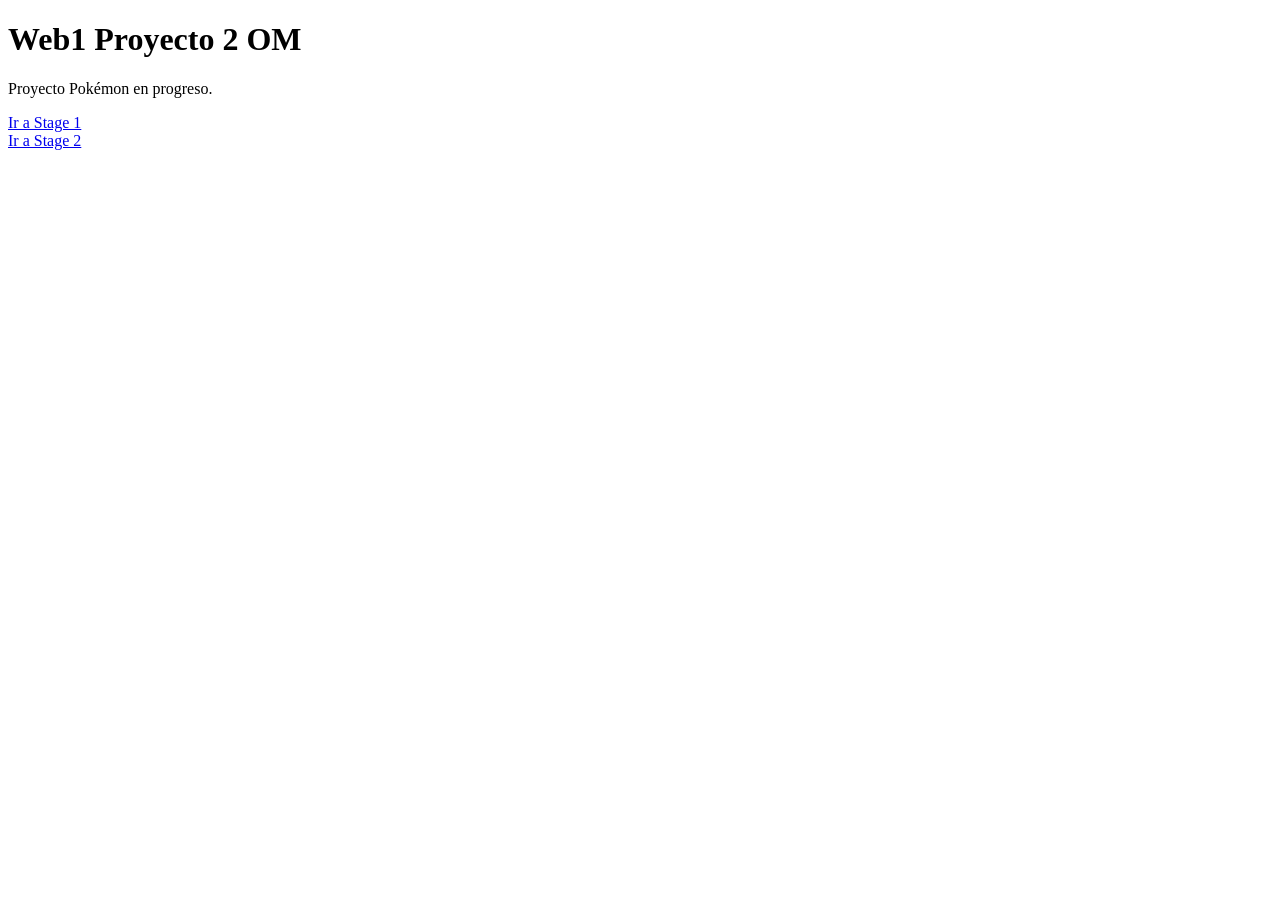
==== index.html @ af7bfce5 "Stage 1 - Pokemon app with battle UI" ====
<!DOCTYPE html>
<html lang="en">
<head>
  <meta charset="UTF-8" />
  <meta name="viewport" content="width=device-width, initial-scale=1.0" />
  <title>Web1 Proyecto 2 OM</title>
</head>
<body>
  <h1>Web1 Proyecto 2 OM</h1>
  <p>Proyecto Pokémon en progreso.</p>

  <a href="./stage-1/index.html">Ir a Stage 1</a>
  <br />
  <a href="./stage-2/index.html">Ir a Stage 2</a>
</body>
</html>
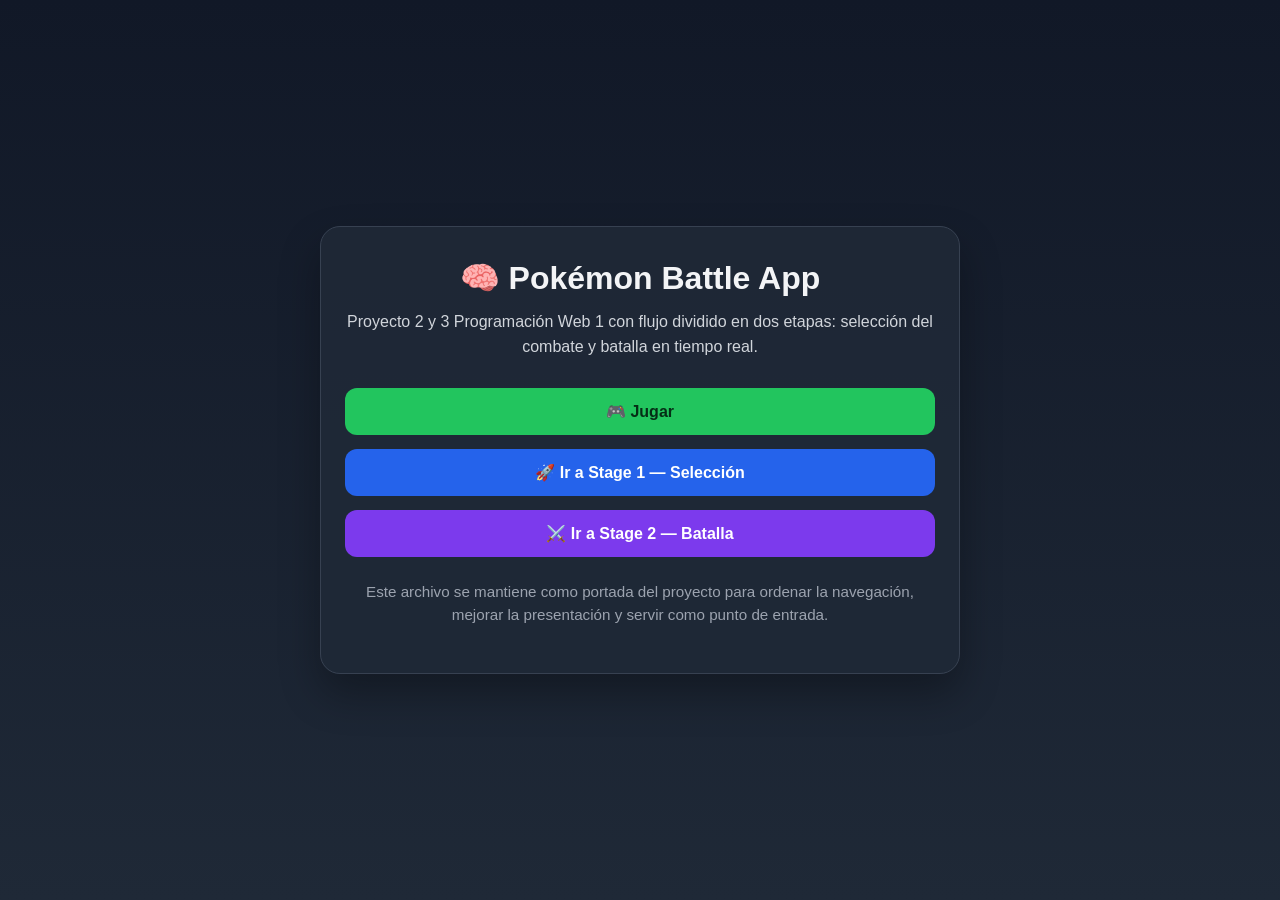
==== commit c27cccd9: "Add root landing page with navigation and document Stage 1 & Stage 2 logic" ====
--- a/index.html
+++ b/index.html
@@ -1,16 +1,171 @@
 <!DOCTYPE html>
+<!-- =========================================================
+     ROOT INDEX - PROYECTO POKÉMON BATTLE APP
+     ---------------------------------------------------------
+     Este archivo funciona como menú principal del proyecto.
+
+     ¿Por qué se deja este archivo en la raíz?
+     - Sirve como punto de entrada general
+     - Organiza la navegación entre módulos
+     - Mejora la presentación del proyecto
+     - Permite que GitHub Pages abra una portada clara
+     - Evita entrar a archivos sueltos directamente
+
+     Además, este index ayuda a mostrar que el proyecto
+     está pensado como una app con flujo de uso y no solo
+     como carpetas separadas.
+
+     Flujo sugerido para el usuario:
+     Jugar -> Stage 1 -> Stage 2
+========================================================= -->
 <html lang="en">
 <head>
   <meta charset="UTF-8" />
   <meta name="viewport" content="width=device-width, initial-scale=1.0" />
-  <title>Web1 Proyecto 2 OM</title>
+  <title>Pokémon Battle App</title>
+
+  <style>
+    /* =========================================================
+       ESTILOS GENERALES
+       ---------------------------------------------------------
+       Se colocan aquí para que este archivo sea autónomo y no
+       dependa de los CSS internos de Stage 1 o Stage 2.
+    ========================================================= */
+    * {
+      box-sizing: border-box;
+    }
+
+    body {
+      margin: 0;
+      font-family: Arial, sans-serif;
+      background: linear-gradient(180deg, #111827 0%, #1f2937 100%);
+      color: #f3f4f6;
+      min-height: 100vh;
+      display: flex;
+      align-items: center;
+      justify-content: center;
+      padding: 24px;
+    }
+
+    .container {
+      width: 100%;
+      max-width: 640px;
+      background: rgba(31, 41, 55, 0.92);
+      border: 1px solid #374151;
+      border-radius: 20px;
+      padding: 32px 24px;
+      text-align: center;
+      box-shadow: 0 20px 40px rgba(0, 0, 0, 0.3);
+    }
+
+    h1 {
+      margin: 0 0 12px;
+      font-size: 2rem;
+    }
+
+    .subtitle {
+      margin: 0 0 28px;
+      color: #d1d5db;
+      line-height: 1.6;
+    }
+
+    .menu {
+      display: grid;
+      gap: 14px;
+      margin-top: 20px;
+    }
+
+    a {
+      display: block;
+      text-decoration: none;
+      padding: 14px 16px;
+      border-radius: 12px;
+      font-weight: bold;
+      transition: transform 0.2s ease, background 0.2s ease;
+    }
+
+    .play-link {
+      background: #22c55e;
+      color: #052e16;
+    }
+
+    .play-link:hover {
+      background: #16a34a;
+      transform: translateY(-2px);
+    }
+
+    .stage1-link {
+      background: #2563eb;
+      color: #ffffff;
+    }
+
+    .stage1-link:hover {
+      background: #1d4ed8;
+      transform: translateY(-2px);
+    }
+
+    .stage2-link {
+      background: #7c3aed;
+      color: #ffffff;
+    }
+
+    .stage2-link:hover {
+      background: #6d28d9;
+      transform: translateY(-2px);
+    }
+
+    .note {
+      margin-top: 24px;
+      font-size: 0.95rem;
+      color: #9ca3af;
+      line-height: 1.5;
+    }
+  </style>
 </head>
 <body>
-  <h1>Web1 Proyecto 2 OM</h1>
-  <p>Proyecto Pokémon en progreso.</p>
+  <!-- =========================================================
+       CONTENEDOR PRINCIPAL
+       ---------------------------------------------------------
+       Presenta el proyecto como una app con un menú central.
+  ========================================================= -->
+  <main class="container">
+    <h1>🧠 Pokémon Battle App</h1>
 
-  <a href="./stage-1/index.html">Ir a Stage 1</a>
-  <br />
-  <a href="./stage-2/index.html">Ir a Stage 2</a>
+    <p class="subtitle">
+      Proyecto 2 y 3 Programación Web 1 con flujo dividido en dos etapas:
+      selección del combate y batalla en tiempo real.
+    </p>
+
+    <!-- =========================================================
+         MENÚ PRINCIPAL
+         ---------------------------------------------------------
+         Opción 1: Jugar
+         - Lleva al flujo natural del proyecto
+         - Entra a Stage 1 porque ahí comienza la experiencia
+
+         Opción 2: Stage 1
+         - Acceso directo al módulo de selección
+
+         Opción 3: Stage 2
+         - Acceso directo al módulo de batalla
+    ========================================================= -->
+    <div class="menu">
+      <a class="play-link" href="./stage-1/index.html">🎮 Jugar</a>
+      <a class="stage1-link" href="./stage-1/index.html">🚀 Ir a Stage 1 — Selección</a>
+      <a class="stage2-link" href="./stage-2/index.html">⚔️ Ir a Stage 2 — Batalla</a>
+    </div>
+
+    <!-- =========================================================
+         NOTA EXPLICATIVA
+         ---------------------------------------------------------
+         Refuerza la intención de este archivo como portada
+         del proyecto y organizador de navegación.
+    ========================================================= -->
+    <p class="note">
+      Este archivo se mantiene como portada del proyecto para
+      ordenar la navegación, mejorar la presentación y servir
+      como punto de entrada.
+    </p>
+  </main>
 </body>
 </html>
